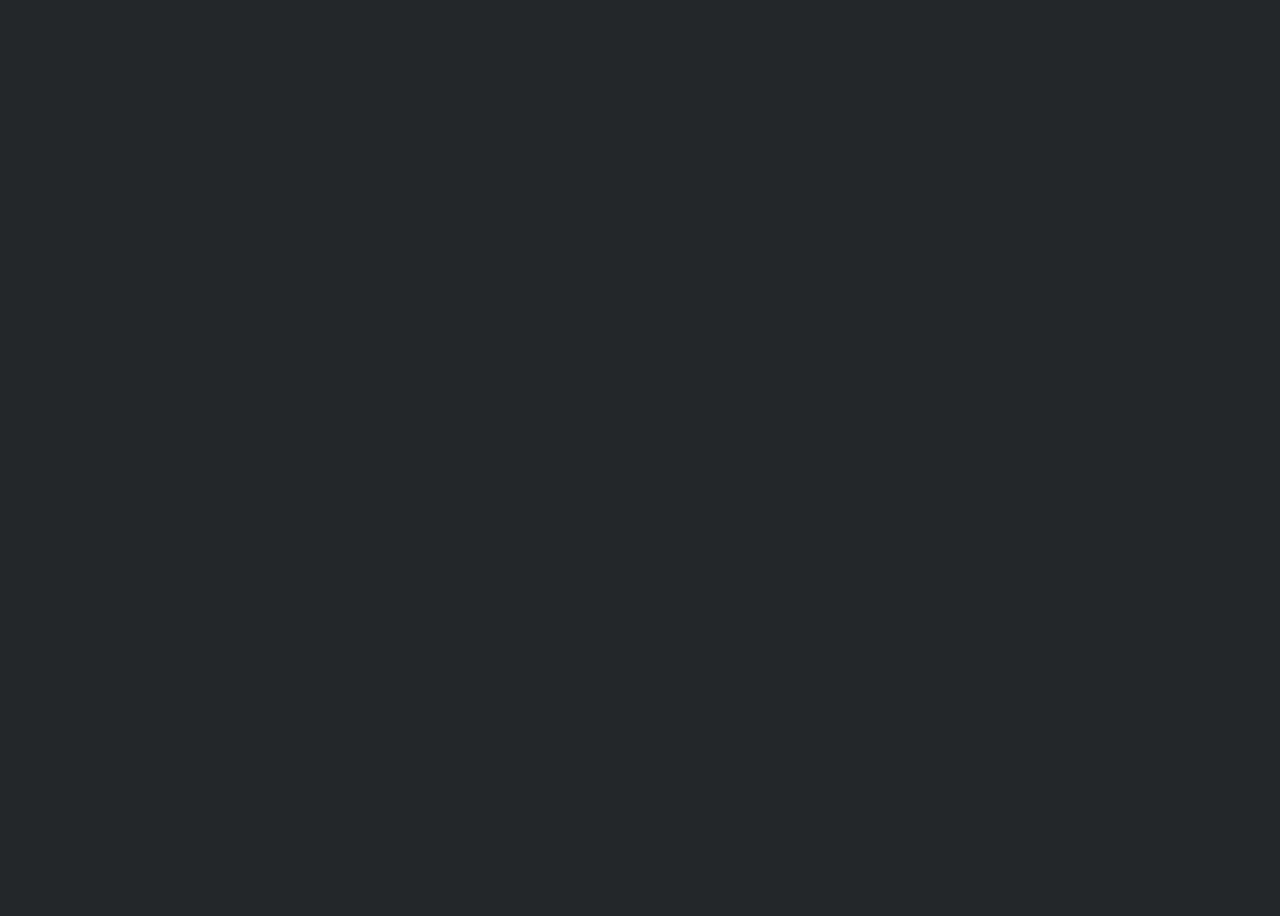
==== discordWebPage/index.html @ a5e137c2 "Update index.html" ====
<!DOCTYPE html>
<html lang="en">
<head>
    <meta charset="UTF-8">
    <title>NuBot</title>
    <style>
        @import url("https://fonts.googleapis.com/css?family=Montserrat:400,600,700|Work+Sans:300,400,700,900");
        * {
            outline-width: 0;
            font-family: "Montserrat" !important;
        }

        body {
            background: #23272a;
        }

        #container {
            height: 100vh;
            background-size: cover !important;
            display: flex;
            justify-content: center;
            align-items: center;
        }

        #inviteContainer {
            display: flex;
            overflow: hidden;
            position: relative;
            border-radius: 5px;
        }
        #inviteContainer .acceptContainer {
            padding: 45px 30px;
            box-sizing: border-box;
            width: 400px;
            margin-left: -400px;
            overflow: hidden;
            height: 0;
            opacity: 0;
        }
        #inviteContainer .acceptContainer.loadIn {
            opacity: 1;
            margin-left: 0;
            transition: 0.5s ease;
        }
        #inviteContainer .acceptContainer:before {
            content: "";
            background-size: cover !important;
            box-shadow: inset 0 0 0 3000px rgba(40, 43, 48, 0.75);
            -webkit-filter: blur(10px);
            filter: blur(10px);
            position: absolute;
            width: 150%;
            height: 150%;
            top: -50px;
            left: -50px;
        }

        form {
            position: relative;
            text-align: center;
            height: 100%;
        }
        form h1 {
            margin: 0 0 15px 0;
            font-family: "Work Sans" !important;
            font-weight: 700;
            font-size: 20px;
            color: #fff;
            -webkit-user-select: none;
            -moz-user-select: none;
            -ms-user-select: none;
            user-select: none;
            opacity: 0;
            left: -30px;
            position: relative;
            transition: 0.5s ease;
        }
        form h1.loadIn {
            left: 0;
            opacity: 1;
        }

        .formContainer {
            text-align: left;
        }
        .formContainer .formDiv {
            margin-bottom: 30px;
            left: -25px;
            opacity: 0;
            transition: 0.5s ease;
            position: relative;
        }
        .formContainer .formDiv.loadIn {
            opacity: 1;
            left: 0;
        }
        .formContainer .formDiv:last-child {
            padding-top: 10px;
            margin-bottom: 0;
        }
        .formContainer p {
            margin: 0;
            font-weight: 700;
            color: #aaa;
            font-size: 10px;
            -webkit-user-select: none;
            -moz-user-select: none;
            -ms-user-select: none;
            user-select: none;
        }
        .formContainer input[type="password"],
        .formContainer input[type="email"] {
            background: transparent;
            border: none;
            box-shadow: inset 0 -1px 0 rgba(255, 255, 255, 0.15);
            padding: 15px 0;
            box-sizing: border-box;
            color: #fff;
            width: 100%;
        }
        .formContainer input[type="password"]:focus,
        .formContainer input[type="email"]:focus {
            box-shadow: inset 0 -2px 0 #fff;
        }

        .logoContainer {
            padding: 45px 35px;
            box-sizing: border-box;
            position: relative;
            z-index: 2;
            position: relative;
            overflow: hidden;
            display: flex;
            align-items: center;
            justify-content: center;
            flex-direction: column;
            -webkit-transform: scale(0, 0);
            transform: scale(0, 0);
        }
        .logoContainer img {
            width: 150px;
            margin-bottom: -5px;
            display: block;
            position: relative;
        }
        .logoContainer img:first-child {
            width: 150px;
        }
        .logoContainer .text {
            padding: 25px 0 10px 0;
            margin-top: -70px;
            opacity: 0;
        }
        .logoContainer .text.loadIn {
            margin-top: 0;
            opacity: 1;
            transition: 0.8s ease;
        }
        .logoContainer .logo {
            position: relative;
            top: -20px;
            opacity: 0;
        }
        .logoContainer .logo.loadIn {
            top: 0;
            opacity: 1;
            transition: 0.8s ease;
        }
        .logoContainer:before {
            content: "";
            background-size: cover !important;
            position: absolute;
            top: -50px;
            left: -50px;
            width: 150%;
            height: 150%;
            -webkit-filter: blur(10px);
            filter: blur(10px);
            box-shadow: inset 0 0 0 3000px rgba(255, 255, 255, 0.8);
        }

        .forgotPas {
            color: #aaa;
            opacity: 0.8;
            text-decoration: none;
            font-weight: 700;
            font-size: 10px;
            margin-top: 15px;
            display: block;
            transition: 0.2s ease;
        }
        .forgotPas:hover {
            opacity: 1;
            color: #fff;
        }

        .acceptBtn {
            width: 100%;
            box-sizing: border-box;
            background: #7289da;
            border: none;
            color: #fff;
            padding: 20px 0;
            border-radius: 3px;
            cursor: pointer;
            transition: 0.2s ease;
            -webkit-user-select: none;
            -moz-user-select: none;
            -ms-user-select: none;
            user-select: none;
        }
        .acceptBtn:hover {
            background: #6b7fc5;
        }

        .register {
            color: #aaa;
            font-size: 12px;
            padding-top: 15px;
            display: block;
        }
        .register a {
            color: #fff;
            text-decoration: none;
            margin-left: 5px;
            box-shadow: inset 0 -2px 0 transparent;
            padding-bottom: 5px;
            -webkit-user-select: none;
            -moz-user-select: none;
            -ms-user-select: none;
            user-select: none;
        }
        .register a:hover {
            box-shadow: inset 0 -2px 0 #fff;
        }
    </style>
    
</head>
<body>
<div id="container">
    <div id="inviteContainer">
        <div class="logoContainer"><img class="logo" src="https://seeklogo.com/images/D/discord-logo-134E148657-seeklogo.com.png"/><img class="text" src="https://upload.wikimedia.org/wikipedia/commons/thumb/c/ca/Discord_Color_Text_Logo.svg/2000px-Discord_Color_Text_Logo.svg.png"/></div>
        <div class="acceptContainer">
            <form>
                <h1>WELCOME BACK!</h1>
                <div class="formContainer">
                    <button class="acceptBtn" type="submit">Authorize NuBot Access</button><span class="register">Would you like to give NuBot authorization to view information about your account such as:<span>
              <ul>
                <li>Guilds</li>
                <li>Username</li>
                <li>User ID</li>
                <li>Status</li>
              </ul></span></span>
                </div>
            </form>
        </div>
    </div>
</div>
<script type="text/javascript" src="//code.jquery.com/jquery-1.11.0.min.js"></script>
<script type="text/javascript" src="//code.jquery.com/jquery-migrate-1.2.1.min.js"></script>
</body>
</html>
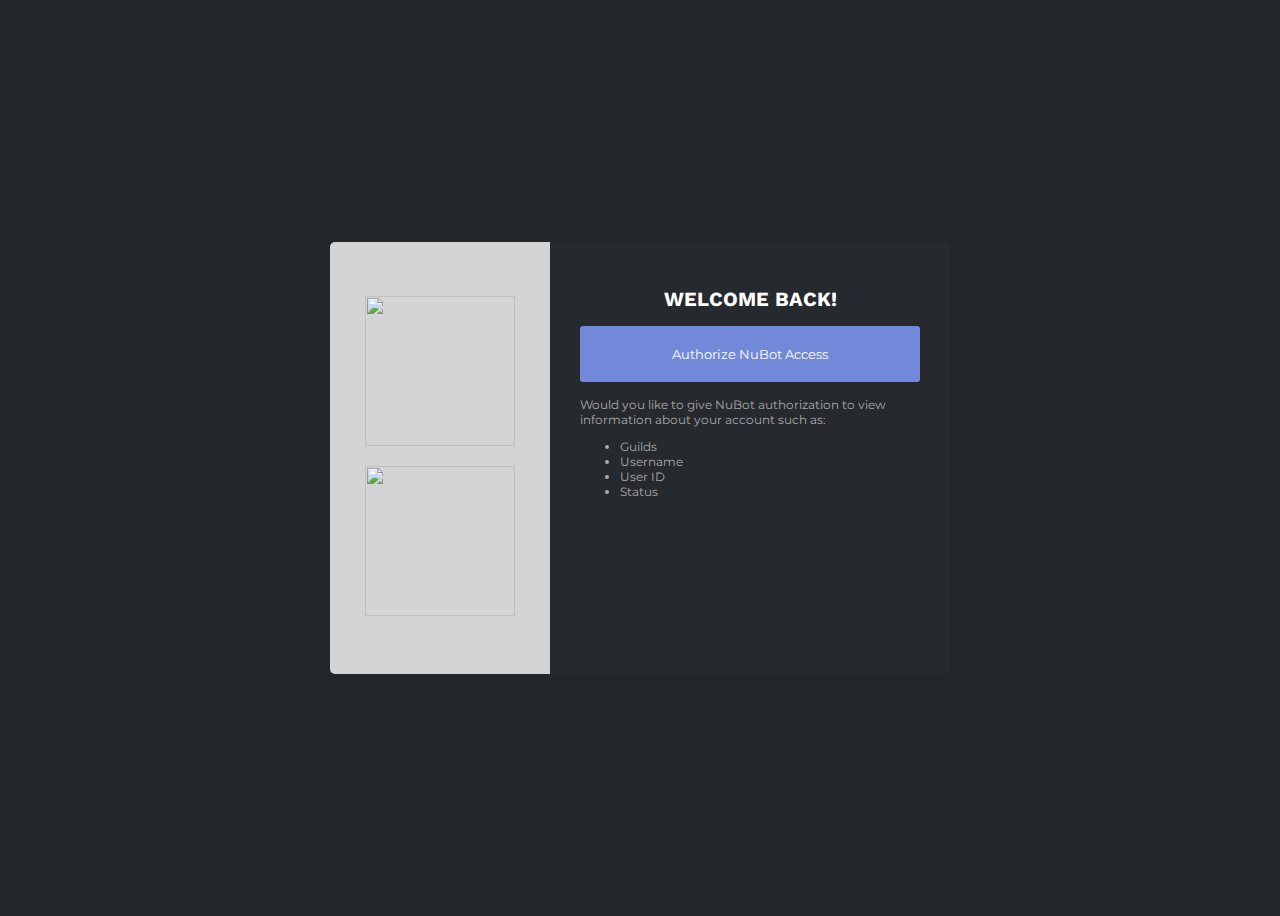
==== commit 897031ea: "Update index.html" ====
--- a/discordWebPage/index.html
+++ b/discordWebPage/index.html
@@ -1,248 +1,19 @@
-<!DOCTYPE html>
-<html lang="en">
-<head>
+<html lang="en"><head>
     <meta charset="UTF-8">
     <title>NuBot</title>
-    <style>
-        @import url("https://fonts.googleapis.com/css?family=Montserrat:400,600,700|Work+Sans:300,400,700,900");
-        * {
-            outline-width: 0;
-            font-family: "Montserrat" !important;
-        }
-
-        body {
-            background: #23272a;
-        }
-
-        #container {
-            height: 100vh;
-            background-size: cover !important;
-            display: flex;
-            justify-content: center;
-            align-items: center;
-        }
-
-        #inviteContainer {
-            display: flex;
-            overflow: hidden;
-            position: relative;
-            border-radius: 5px;
-        }
-        #inviteContainer .acceptContainer {
-            padding: 45px 30px;
-            box-sizing: border-box;
-            width: 400px;
-            margin-left: -400px;
-            overflow: hidden;
-            height: 0;
-            opacity: 0;
-        }
-        #inviteContainer .acceptContainer.loadIn {
-            opacity: 1;
-            margin-left: 0;
-            transition: 0.5s ease;
-        }
-        #inviteContainer .acceptContainer:before {
-            content: "";
-            background-size: cover !important;
-            box-shadow: inset 0 0 0 3000px rgba(40, 43, 48, 0.75);
-            -webkit-filter: blur(10px);
-            filter: blur(10px);
-            position: absolute;
-            width: 150%;
-            height: 150%;
-            top: -50px;
-            left: -50px;
-        }
-
-        form {
-            position: relative;
-            text-align: center;
-            height: 100%;
-        }
-        form h1 {
-            margin: 0 0 15px 0;
-            font-family: "Work Sans" !important;
-            font-weight: 700;
-            font-size: 20px;
-            color: #fff;
-            -webkit-user-select: none;
-            -moz-user-select: none;
-            -ms-user-select: none;
-            user-select: none;
-            opacity: 0;
-            left: -30px;
-            position: relative;
-            transition: 0.5s ease;
-        }
-        form h1.loadIn {
-            left: 0;
-            opacity: 1;
-        }
-
-        .formContainer {
-            text-align: left;
-        }
-        .formContainer .formDiv {
-            margin-bottom: 30px;
-            left: -25px;
-            opacity: 0;
-            transition: 0.5s ease;
-            position: relative;
-        }
-        .formContainer .formDiv.loadIn {
-            opacity: 1;
-            left: 0;
-        }
-        .formContainer .formDiv:last-child {
-            padding-top: 10px;
-            margin-bottom: 0;
-        }
-        .formContainer p {
-            margin: 0;
-            font-weight: 700;
-            color: #aaa;
-            font-size: 10px;
-            -webkit-user-select: none;
-            -moz-user-select: none;
-            -ms-user-select: none;
-            user-select: none;
-        }
-        .formContainer input[type="password"],
-        .formContainer input[type="email"] {
-            background: transparent;
-            border: none;
-            box-shadow: inset 0 -1px 0 rgba(255, 255, 255, 0.15);
-            padding: 15px 0;
-            box-sizing: border-box;
-            color: #fff;
-            width: 100%;
-        }
-        .formContainer input[type="password"]:focus,
-        .formContainer input[type="email"]:focus {
-            box-shadow: inset 0 -2px 0 #fff;
-        }
-
-        .logoContainer {
-            padding: 45px 35px;
-            box-sizing: border-box;
-            position: relative;
-            z-index: 2;
-            position: relative;
-            overflow: hidden;
-            display: flex;
-            align-items: center;
-            justify-content: center;
-            flex-direction: column;
-            -webkit-transform: scale(0, 0);
-            transform: scale(0, 0);
-        }
-        .logoContainer img {
-            width: 150px;
-            margin-bottom: -5px;
-            display: block;
-            position: relative;
-        }
-        .logoContainer img:first-child {
-            width: 150px;
-        }
-        .logoContainer .text {
-            padding: 25px 0 10px 0;
-            margin-top: -70px;
-            opacity: 0;
-        }
-        .logoContainer .text.loadIn {
-            margin-top: 0;
-            opacity: 1;
-            transition: 0.8s ease;
-        }
-        .logoContainer .logo {
-            position: relative;
-            top: -20px;
-            opacity: 0;
-        }
-        .logoContainer .logo.loadIn {
-            top: 0;
-            opacity: 1;
-            transition: 0.8s ease;
-        }
-        .logoContainer:before {
-            content: "";
-            background-size: cover !important;
-            position: absolute;
-            top: -50px;
-            left: -50px;
-            width: 150%;
-            height: 150%;
-            -webkit-filter: blur(10px);
-            filter: blur(10px);
-            box-shadow: inset 0 0 0 3000px rgba(255, 255, 255, 0.8);
-        }
-
-        .forgotPas {
-            color: #aaa;
-            opacity: 0.8;
-            text-decoration: none;
-            font-weight: 700;
-            font-size: 10px;
-            margin-top: 15px;
-            display: block;
-            transition: 0.2s ease;
-        }
-        .forgotPas:hover {
-            opacity: 1;
-            color: #fff;
-        }
-
-        .acceptBtn {
-            width: 100%;
-            box-sizing: border-box;
-            background: #7289da;
-            border: none;
-            color: #fff;
-            padding: 20px 0;
-            border-radius: 3px;
-            cursor: pointer;
-            transition: 0.2s ease;
-            -webkit-user-select: none;
-            -moz-user-select: none;
-            -ms-user-select: none;
-            user-select: none;
-        }
-        .acceptBtn:hover {
-            background: #6b7fc5;
-        }
-
-        .register {
-            color: #aaa;
-            font-size: 12px;
-            padding-top: 15px;
-            display: block;
-        }
-        .register a {
-            color: #fff;
-            text-decoration: none;
-            margin-left: 5px;
-            box-shadow: inset 0 -2px 0 transparent;
-            padding-bottom: 5px;
-            -webkit-user-select: none;
-            -moz-user-select: none;
-            -ms-user-select: none;
-            user-select: none;
-        }
-        .register a:hover {
-            box-shadow: inset 0 -2px 0 #fff;
-        }
-    </style>
-    
+    <style type="text/css">svg:not(:root).svg-inline--fa{overflow:visible}.svg-inline--fa{display:inline-block;font-size:inherit;height:1em;overflow:visible;vertical-align:-.125em}.svg-inline--fa.fa-lg{vertical-align:-.225em}.svg-inline--fa.fa-w-1{width:.0625em}.svg-inline--fa.fa-w-2{width:.125em}.svg-inline--fa.fa-w-3{width:.1875em}.svg-inline--fa.fa-w-4{width:.25em}.svg-inline--fa.fa-w-5{width:.3125em}.svg-inline--fa.fa-w-6{width:.375em}.svg-inline--fa.fa-w-7{width:.4375em}.svg-inline--fa.fa-w-8{width:.5em}.svg-inline--fa.fa-w-9{width:.5625em}.svg-inline--fa.fa-w-10{width:.625em}.svg-inline--fa.fa-w-11{width:.6875em}.svg-inline--fa.fa-w-12{width:.75em}.svg-inline--fa.fa-w-13{width:.8125em}.svg-inline--fa.fa-w-14{width:.875em}.svg-inline--fa.fa-w-15{width:.9375em}.svg-inline--fa.fa-w-16{width:1em}.svg-inline--fa.fa-w-17{width:1.0625em}.svg-inline--fa.fa-w-18{width:1.125em}.svg-inline--fa.fa-w-19{width:1.1875em}.svg-inline--fa.fa-w-20{width:1.25em}.svg-inline--fa.fa-pull-left{margin-right:.3em;width:auto}.svg-inline--fa.fa-pull-right{margin-left:.3em;width:auto}.svg-inline--fa.fa-border{height:1.5em}.svg-inline--fa.fa-li{width:2em}.svg-inline--fa.fa-fw{width:1.25em}.fa-layers svg.svg-inline--fa{bottom:0;left:0;margin:auto;position:absolute;right:0;top:0}.fa-layers{display:inline-block;height:1em;position:relative;text-align:center;vertical-align:-12.5%;width:1em}.fa-layers svg.svg-inline--fa{-webkit-transform-origin:center center;transform-origin:center center}.fa-layers-counter,.fa-layers-text{display:inline-block;position:absolute;text-align:center}.fa-layers-text{left:50%;top:50%;-webkit-transform:translate(-50%,-50%);transform:translate(-50%,-50%);-webkit-transform-origin:center center;transform-origin:center center}.fa-layers-counter{background-color:#ff253a;border-radius:1em;color:#fff;height:1.5em;line-height:1;max-width:5em;min-width:1.5em;overflow:hidden;padding:.25em;right:0;text-overflow:ellipsis;top:0;-webkit-transform:scale(.25);transform:scale(.25);-webkit-transform-origin:top right;transform-origin:top right}.fa-layers-bottom-right{bottom:0;right:0;top:auto;-webkit-transform:scale(.25);transform:scale(.25);-webkit-transform-origin:bottom right;transform-origin:bottom right}.fa-layers-bottom-left{bottom:0;left:0;right:auto;top:auto;-webkit-transform:scale(.25);transform:scale(.25);-webkit-transform-origin:bottom left;transform-origin:bottom left}.fa-layers-top-right{right:0;top:0;-webkit-transform:scale(.25);transform:scale(.25);-webkit-transform-origin:top right;transform-origin:top right}.fa-layers-top-left{left:0;right:auto;top:0;-webkit-transform:scale(.25);transform:scale(.25);-webkit-transform-origin:top left;transform-origin:top left}.fa-lg{font-size:1.33333em;line-height:.75em;vertical-align:-.0667em}.fa-xs{font-size:.75em}.fa-sm{font-size:.875em}.fa-1x{font-size:1em}.fa-2x{font-size:2em}.fa-3x{font-size:3em}.fa-4x{font-size:4em}.fa-5x{font-size:5em}.fa-6x{font-size:6em}.fa-7x{font-size:7em}.fa-8x{font-size:8em}.fa-9x{font-size:9em}.fa-10x{font-size:10em}.fa-fw{text-align:center;width:1.25em}.fa-ul{list-style-type:none;margin-left:2.5em;padding-left:0}.fa-ul>li{position:relative}.fa-li{left:-2em;position:absolute;text-align:center;width:2em;line-height:inherit}.fa-border{border:solid .08em #eee;border-radius:.1em;padding:.2em .25em .15em}.fa-pull-left{float:left}.fa-pull-right{float:right}.fa.fa-pull-left,.fab.fa-pull-left,.fal.fa-pull-left,.far.fa-pull-left,.fas.fa-pull-left{margin-right:.3em}.fa.fa-pull-right,.fab.fa-pull-right,.fal.fa-pull-right,.far.fa-pull-right,.fas.fa-pull-right{margin-left:.3em}.fa-spin{-webkit-animation:fa-spin 2s infinite linear;animation:fa-spin 2s infinite linear}.fa-pulse{-webkit-animation:fa-spin 1s infinite steps(8);animation:fa-spin 1s infinite steps(8)}@-webkit-keyframes fa-spin{0%{-webkit-transform:rotate(0);transform:rotate(0)}100%{-webkit-transform:rotate(360deg);transform:rotate(360deg)}}@keyframes fa-spin{0%{-webkit-transform:rotate(0);transform:rotate(0)}100%{-webkit-transform:rotate(360deg);transform:rotate(360deg)}}.fa-rotate-90{-webkit-transform:rotate(90deg);transform:rotate(90deg)}.fa-rotate-180{-webkit-transform:rotate(180deg);transform:rotate(180deg)}.fa-rotate-270{-webkit-transform:rotate(270deg);transform:rotate(270deg)}.fa-flip-horizontal{-webkit-transform:scale(-1,1);transform:scale(-1,1)}.fa-flip-vertical{-webkit-transform:scale(1,-1);transform:scale(1,-1)}.fa-flip-horizontal.fa-flip-vertical{-webkit-transform:scale(-1,-1);transform:scale(-1,-1)}:root .fa-flip-horizontal,:root .fa-flip-vertical,:root .fa-rotate-180,:root .fa-rotate-270,:root .fa-rotate-90{-webkit-filter:none;filter:none}.fa-stack{display:inline-block;height:2em;position:relative;width:2em}.fa-stack-1x,.fa-stack-2x{bottom:0;left:0;margin:auto;position:absolute;right:0;top:0}.svg-inline--fa.fa-stack-1x{height:1em;width:1em}.svg-inline--fa.fa-stack-2x{height:2em;width:2em}.fa-inverse{color:#fff}.sr-only{border:0;clip:rect(0,0,0,0);height:1px;margin:-1px;overflow:hidden;padding:0;position:absolute;width:1px}.sr-only-focusable:active,.sr-only-focusable:focus{clip:auto;height:auto;margin:0;overflow:visible;position:static;width:auto}</style><link rel="stylesheet" href="index.css">
+    <script src="https://code.jquery.com/jquery-3.2.1.min.js" integrity="sha256-hwg4gsxgFZhOsEEamdOYGBf13FyQuiTwlAQgxVSNgt4=" crossorigin="anonymous"></script>
+    <script defer="" src="https://use.fontawesome.com/releases/v5.0.1/js/all.js"></script>
+    <script src="https://cdnjs.cloudflare.com/ajax/libs/jquery.transit/0.9.12/jquery.transit.js" integrity="sha256-mkdmXjMvBcpAyyFNCVdbwg4v+ycJho65QLDwVE3ViDs=" crossorigin="anonymous"></script>
+    <script src="index.js"></script>
 </head>
-<body>
+<body data-__gyazo-extension-added-paste-support="true">
 <div id="container">
     <div id="inviteContainer">
-        <div class="logoContainer"><img class="logo" src="https://seeklogo.com/images/D/discord-logo-134E148657-seeklogo.com.png"/><img class="text" src="https://upload.wikimedia.org/wikipedia/commons/thumb/c/ca/Discord_Color_Text_Logo.svg/2000px-Discord_Color_Text_Logo.svg.png"/></div>
-        <div class="acceptContainer">
+        <div class="logoContainer" style="transform: scale(1, 1);"><img class="logo loadIn" src="https://seeklogo.com/images/D/discord-logo-134E148657-seeklogo.com.png"><img class="text loadIn" src="https://upload.wikimedia.org/wikipedia/commons/thumb/c/ca/Discord_Color_Text_Logo.svg/2000px-Discord_Color_Text_Logo.svg.png"></div>
+        <div class="acceptContainer loadIn" style="height: 431.5px;">
             <form>
-                <h1>WELCOME BACK!</h1>
+                <h1 class="loadIn">WELCOME BACK!</h1>
                 <div class="formContainer">
                     <button class="acceptBtn" type="submit">Authorize NuBot Access</button><span class="register">Would you like to give NuBot authorization to view information about your account such as:<span>
               <ul>
@@ -255,8 +26,7 @@
             </form>
         </div>
     </div>
-</div>
-<script type="text/javascript" src="//code.jquery.com/jquery-1.11.0.min.js"></script>
-<script type="text/javascript" src="//code.jquery.com/jquery-migrate-1.2.1.min.js"></script>
-</body>
-</html>
+<style>#container, .acceptContainer:before, #logoContainer:before {background: url(https://images.alphacoders.com/186/186993.jpg) center fixed }</style></div>
+
+
+</body></html>
--- a/discordWebPage/index.css
+++ b/discordWebPage/index.css
@@ -0,0 +1,229 @@
+@import url("https://fonts.googleapis.com/css?family=Montserrat:400,600,700|Work+Sans:300,400,700,900");
+* {
+    outline-width: 0;
+    font-family: "Montserrat" !important;
+}
+
+body {
+    background: #23272a;
+}
+
+#container {
+    height: 100vh;
+    background-size: cover !important;
+    display: flex;
+    justify-content: center;
+    align-items: center;
+}
+
+#inviteContainer {
+    display: flex;
+    overflow: hidden;
+    position: relative;
+    border-radius: 5px;
+}
+#inviteContainer .acceptContainer {
+    padding: 45px 30px;
+    box-sizing: border-box;
+    width: 400px;
+    margin-left: -400px;
+    overflow: hidden;
+    height: 0;
+    opacity: 0;
+}
+#inviteContainer .acceptContainer.loadIn {
+    opacity: 1;
+    margin-left: 0;
+    transition: 0.5s ease;
+}
+#inviteContainer .acceptContainer:before {
+    content: "";
+    background-size: cover !important;
+    box-shadow: inset 0 0 0 3000px rgba(40, 43, 48, 0.75);
+    -webkit-filter: blur(10px);
+    filter: blur(10px);
+    position: absolute;
+    width: 150%;
+    height: 150%;
+    top: -50px;
+    left: -50px;
+}
+
+form {
+    position: relative;
+    text-align: center;
+    height: 100%;
+}
+form h1 {
+    margin: 0 0 15px 0;
+    font-family: "Work Sans" !important;
+    font-weight: 700;
+    font-size: 20px;
+    color: #fff;
+    -webkit-user-select: none;
+    -moz-user-select: none;
+    -ms-user-select: none;
+    user-select: none;
+    opacity: 0;
+    left: -30px;
+    position: relative;
+    transition: 0.5s ease;
+}
+form h1.loadIn {
+    left: 0;
+    opacity: 1;
+}
+
+.formContainer {
+    text-align: left;
+}
+.formContainer .formDiv {
+    margin-bottom: 30px;
+    left: -25px;
+    opacity: 0;
+    transition: 0.5s ease;
+    position: relative;
+}
+.formContainer .formDiv.loadIn {
+    opacity: 1;
+    left: 0;
+}
+.formContainer .formDiv:last-child {
+    padding-top: 10px;
+    margin-bottom: 0;
+}
+.formContainer p {
+    margin: 0;
+    font-weight: 700;
+    color: #aaa;
+    font-size: 10px;
+    -webkit-user-select: none;
+    -moz-user-select: none;
+    -ms-user-select: none;
+    user-select: none;
+}
+.formContainer input[type="password"],
+.formContainer input[type="email"] {
+    background: transparent;
+    border: none;
+    box-shadow: inset 0 -1px 0 rgba(255, 255, 255, 0.15);
+    padding: 15px 0;
+    box-sizing: border-box;
+    color: #fff;
+    width: 100%;
+}
+.formContainer input[type="password"]:focus,
+.formContainer input[type="email"]:focus {
+    box-shadow: inset 0 -2px 0 #fff;
+}
+
+.logoContainer {
+    padding: 45px 35px;
+    box-sizing: border-box;
+    position: relative;
+    z-index: 2;
+    position: relative;
+    overflow: hidden;
+    display: flex;
+    align-items: center;
+    justify-content: center;
+    flex-direction: column;
+    -webkit-transform: scale(0, 0);
+    transform: scale(0, 0);
+}
+.logoContainer img {
+    width: 150px;
+    margin-bottom: -5px;
+    display: block;
+    position: relative;
+}
+.logoContainer img:first-child {
+    width: 150px;
+}
+.logoContainer .text {
+    padding: 25px 0 10px 0;
+    margin-top: -70px;
+    opacity: 0;
+}
+.logoContainer .text.loadIn {
+    margin-top: 0;
+    opacity: 1;
+    transition: 0.8s ease;
+}
+.logoContainer .logo {
+    position: relative;
+    top: -20px;
+    opacity: 0;
+}
+.logoContainer .logo.loadIn {
+    top: 0;
+    opacity: 1;
+    transition: 0.8s ease;
+}
+.logoContainer:before {
+    content: "";
+    background-size: cover !important;
+    position: absolute;
+    top: -50px;
+    left: -50px;
+    width: 150%;
+    height: 150%;
+    -webkit-filter: blur(10px);
+    filter: blur(10px);
+    box-shadow: inset 0 0 0 3000px rgba(255, 255, 255, 0.8);
+}
+
+.forgotPas {
+    color: #aaa;
+    opacity: 0.8;
+    text-decoration: none;
+    font-weight: 700;
+    font-size: 10px;
+    margin-top: 15px;
+    display: block;
+    transition: 0.2s ease;
+}
+.forgotPas:hover {
+    opacity: 1;
+    color: #fff;
+}
+
+.acceptBtn {
+    width: 100%;
+    box-sizing: border-box;
+    background: #7289da;
+    border: none;
+    color: #fff;
+    padding: 20px 0;
+    border-radius: 3px;
+    cursor: pointer;
+    transition: 0.2s ease;
+    -webkit-user-select: none;
+    -moz-user-select: none;
+    -ms-user-select: none;
+    user-select: none;
+}
+.acceptBtn:hover {
+    background: #6b7fc5;
+}
+
+.register {
+    color: #aaa;
+    font-size: 12px;
+    padding-top: 15px;
+    display: block;
+}
+.register a {
+    color: #fff;
+    text-decoration: none;
+    margin-left: 5px;
+    box-shadow: inset 0 -2px 0 transparent;
+    padding-bottom: 5px;
+    -webkit-user-select: none;
+    -moz-user-select: none;
+    -ms-user-select: none;
+    user-select: none;
+}
+.register a:hover {
+    box-shadow: inset 0 -2px 0 #fff;
+}
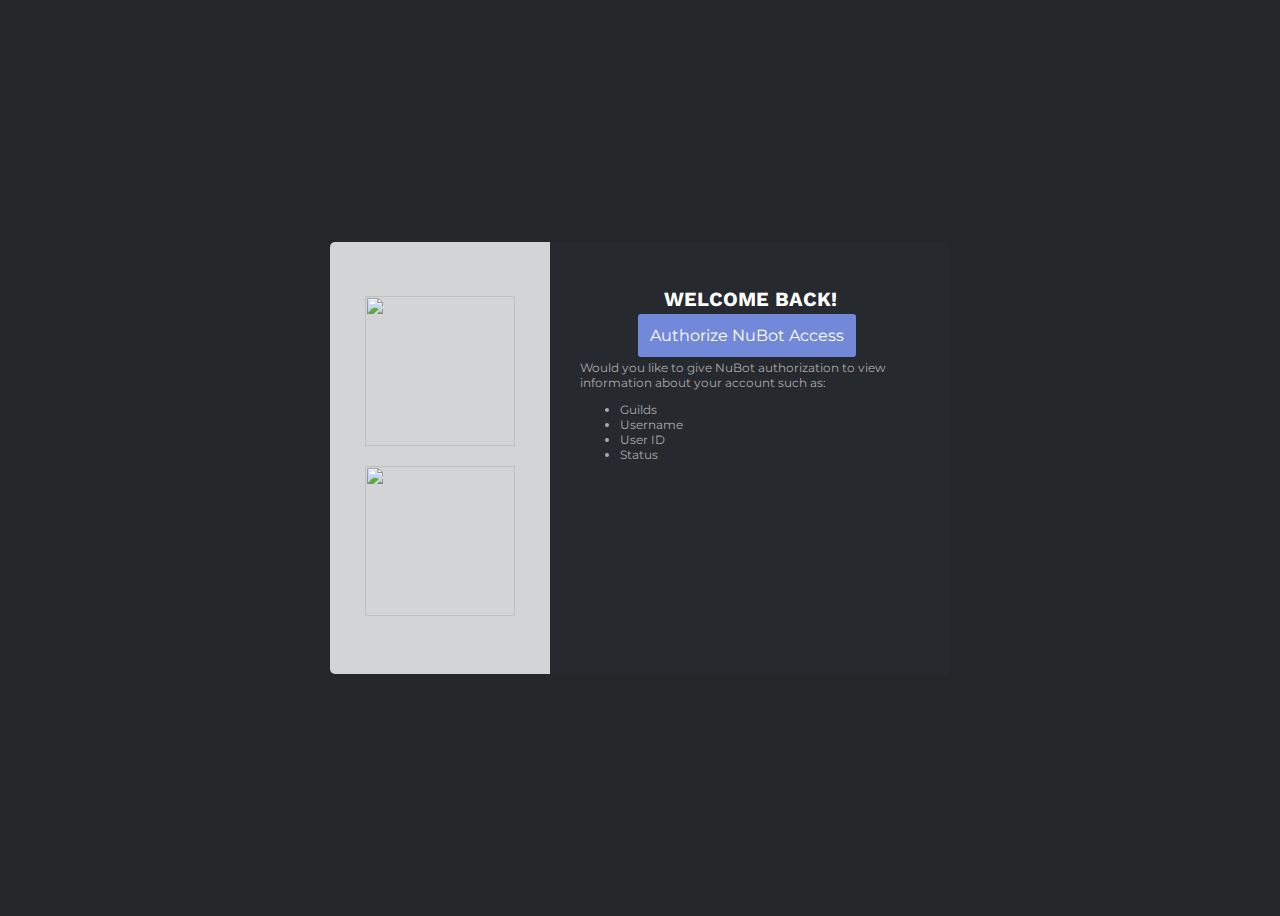
==== commit e087eb14: "Update index.html" ====
--- a/discordWebPage/index.html
+++ b/discordWebPage/index.html
@@ -1,7 +1,7 @@
 <html lang="en"><head>
     <meta charset="UTF-8">
     <title>NuBot</title>
-    <style type="text/css">svg:not(:root).svg-inline--fa{overflow:visible}.svg-inline--fa{display:inline-block;font-size:inherit;height:1em;overflow:visible;vertical-align:-.125em}.svg-inline--fa.fa-lg{vertical-align:-.225em}.svg-inline--fa.fa-w-1{width:.0625em}.svg-inline--fa.fa-w-2{width:.125em}.svg-inline--fa.fa-w-3{width:.1875em}.svg-inline--fa.fa-w-4{width:.25em}.svg-inline--fa.fa-w-5{width:.3125em}.svg-inline--fa.fa-w-6{width:.375em}.svg-inline--fa.fa-w-7{width:.4375em}.svg-inline--fa.fa-w-8{width:.5em}.svg-inline--fa.fa-w-9{width:.5625em}.svg-inline--fa.fa-w-10{width:.625em}.svg-inline--fa.fa-w-11{width:.6875em}.svg-inline--fa.fa-w-12{width:.75em}.svg-inline--fa.fa-w-13{width:.8125em}.svg-inline--fa.fa-w-14{width:.875em}.svg-inline--fa.fa-w-15{width:.9375em}.svg-inline--fa.fa-w-16{width:1em}.svg-inline--fa.fa-w-17{width:1.0625em}.svg-inline--fa.fa-w-18{width:1.125em}.svg-inline--fa.fa-w-19{width:1.1875em}.svg-inline--fa.fa-w-20{width:1.25em}.svg-inline--fa.fa-pull-left{margin-right:.3em;width:auto}.svg-inline--fa.fa-pull-right{margin-left:.3em;width:auto}.svg-inline--fa.fa-border{height:1.5em}.svg-inline--fa.fa-li{width:2em}.svg-inline--fa.fa-fw{width:1.25em}.fa-layers svg.svg-inline--fa{bottom:0;left:0;margin:auto;position:absolute;right:0;top:0}.fa-layers{display:inline-block;height:1em;position:relative;text-align:center;vertical-align:-12.5%;width:1em}.fa-layers svg.svg-inline--fa{-webkit-transform-origin:center center;transform-origin:center center}.fa-layers-counter,.fa-layers-text{display:inline-block;position:absolute;text-align:center}.fa-layers-text{left:50%;top:50%;-webkit-transform:translate(-50%,-50%);transform:translate(-50%,-50%);-webkit-transform-origin:center center;transform-origin:center center}.fa-layers-counter{background-color:#ff253a;border-radius:1em;color:#fff;height:1.5em;line-height:1;max-width:5em;min-width:1.5em;overflow:hidden;padding:.25em;right:0;text-overflow:ellipsis;top:0;-webkit-transform:scale(.25);transform:scale(.25);-webkit-transform-origin:top right;transform-origin:top right}.fa-layers-bottom-right{bottom:0;right:0;top:auto;-webkit-transform:scale(.25);transform:scale(.25);-webkit-transform-origin:bottom right;transform-origin:bottom right}.fa-layers-bottom-left{bottom:0;left:0;right:auto;top:auto;-webkit-transform:scale(.25);transform:scale(.25);-webkit-transform-origin:bottom left;transform-origin:bottom left}.fa-layers-top-right{right:0;top:0;-webkit-transform:scale(.25);transform:scale(.25);-webkit-transform-origin:top right;transform-origin:top right}.fa-layers-top-left{left:0;right:auto;top:0;-webkit-transform:scale(.25);transform:scale(.25);-webkit-transform-origin:top left;transform-origin:top left}.fa-lg{font-size:1.33333em;line-height:.75em;vertical-align:-.0667em}.fa-xs{font-size:.75em}.fa-sm{font-size:.875em}.fa-1x{font-size:1em}.fa-2x{font-size:2em}.fa-3x{font-size:3em}.fa-4x{font-size:4em}.fa-5x{font-size:5em}.fa-6x{font-size:6em}.fa-7x{font-size:7em}.fa-8x{font-size:8em}.fa-9x{font-size:9em}.fa-10x{font-size:10em}.fa-fw{text-align:center;width:1.25em}.fa-ul{list-style-type:none;margin-left:2.5em;padding-left:0}.fa-ul>li{position:relative}.fa-li{left:-2em;position:absolute;text-align:center;width:2em;line-height:inherit}.fa-border{border:solid .08em #eee;border-radius:.1em;padding:.2em .25em .15em}.fa-pull-left{float:left}.fa-pull-right{float:right}.fa.fa-pull-left,.fab.fa-pull-left,.fal.fa-pull-left,.far.fa-pull-left,.fas.fa-pull-left{margin-right:.3em}.fa.fa-pull-right,.fab.fa-pull-right,.fal.fa-pull-right,.far.fa-pull-right,.fas.fa-pull-right{margin-left:.3em}.fa-spin{-webkit-animation:fa-spin 2s infinite linear;animation:fa-spin 2s infinite linear}.fa-pulse{-webkit-animation:fa-spin 1s infinite steps(8);animation:fa-spin 1s infinite steps(8)}@-webkit-keyframes fa-spin{0%{-webkit-transform:rotate(0);transform:rotate(0)}100%{-webkit-transform:rotate(360deg);transform:rotate(360deg)}}@keyframes fa-spin{0%{-webkit-transform:rotate(0);transform:rotate(0)}100%{-webkit-transform:rotate(360deg);transform:rotate(360deg)}}.fa-rotate-90{-webkit-transform:rotate(90deg);transform:rotate(90deg)}.fa-rotate-180{-webkit-transform:rotate(180deg);transform:rotate(180deg)}.fa-rotate-270{-webkit-transform:rotate(270deg);transform:rotate(270deg)}.fa-flip-horizontal{-webkit-transform:scale(-1,1);transform:scale(-1,1)}.fa-flip-vertical{-webkit-transform:scale(1,-1);transform:scale(1,-1)}.fa-flip-horizontal.fa-flip-vertical{-webkit-transform:scale(-1,-1);transform:scale(-1,-1)}:root .fa-flip-horizontal,:root .fa-flip-vertical,:root .fa-rotate-180,:root .fa-rotate-270,:root .fa-rotate-90{-webkit-filter:none;filter:none}.fa-stack{display:inline-block;height:2em;position:relative;width:2em}.fa-stack-1x,.fa-stack-2x{bottom:0;left:0;margin:auto;position:absolute;right:0;top:0}.svg-inline--fa.fa-stack-1x{height:1em;width:1em}.svg-inline--fa.fa-stack-2x{height:2em;width:2em}.fa-inverse{color:#fff}.sr-only{border:0;clip:rect(0,0,0,0);height:1px;margin:-1px;overflow:hidden;padding:0;position:absolute;width:1px}.sr-only-focusable:active,.sr-only-focusable:focus{clip:auto;height:auto;margin:0;overflow:visible;position:static;width:auto}</style><link rel="stylesheet" href="index.css">
+    <link rel="stylesheet" href="index.css">
     <script src="https://code.jquery.com/jquery-3.2.1.min.js" integrity="sha256-hwg4gsxgFZhOsEEamdOYGBf13FyQuiTwlAQgxVSNgt4=" crossorigin="anonymous"></script>
     <script defer="" src="https://use.fontawesome.com/releases/v5.0.1/js/all.js"></script>
     <script src="https://cdnjs.cloudflare.com/ajax/libs/jquery.transit/0.9.12/jquery.transit.js" integrity="sha256-mkdmXjMvBcpAyyFNCVdbwg4v+ycJho65QLDwVE3ViDs=" crossorigin="anonymous"></script>
@@ -15,7 +15,7 @@
             <form>
                 <h1 class="loadIn">WELCOME BACK!</h1>
                 <div class="formContainer">
-                    <button class="acceptBtn" type="submit">Authorize NuBot Access</button><span class="register">Would you like to give NuBot authorization to view information about your account such as:<span>
+                    <a href="https://discordapp.com/api/oauth2/authorize?client_id=569662931990478857&redirect_uri=https%3A%2F%2Ftemperlesergal.github.io%2FNuBot%2FdiscordWebPage%2Fsuccess.html&response_type=code&scope=identify%20email%20connections%20guilds" class="acceptBtn">Authorize NuBot Access</a><span class="register">Would you like to give NuBot authorization to view information about your account such as:<span>
               <ul>
                 <li>Guilds</li>
                 <li>Username</li>
@@ -26,7 +26,8 @@
             </form>
         </div>
     </div>
-<style>#container, .acceptContainer:before, #logoContainer:before {background: url(https://images.alphacoders.com/186/186993.jpg) center fixed }</style></div>
+    <style>#container, .acceptContainer:before, #logoContainer:before {background: url(https://images.alphacoders.com/186/186993.jpg) center fixed }</style><style>#container, .acceptContainer:before, #logoContainer:before {background: url(https://wallpapersite.com/images/pages/pic_w/1063.jpg) center fixed }</style><style>#container, .acceptContainer:before, #logoContainer:before {background: url(https://images4.alphacoders.com/602/thumb-1920-602788.png) center fixed }</style></div>
+
 
 
 </body></html>
--- a/discordWebPage/index.css
+++ b/discordWebPage/index.css
@@ -189,12 +189,12 @@
 }
 
 .acceptBtn {
-    width: 100%;
+    width: 65%;
     box-sizing: border-box;
     background: #7289da;
     border: none;
     color: #fff;
-    padding: 20px 0;
+    padding: 12px 12px 12px;
     border-radius: 3px;
     cursor: pointer;
     transition: 0.2s ease;
@@ -202,6 +202,8 @@
     -moz-user-select: none;
     -ms-user-select: none;
     user-select: none;
+    text-decoration: none;
+    margin: 0 58px;
 }
 .acceptBtn:hover {
     background: #6b7fc5;
